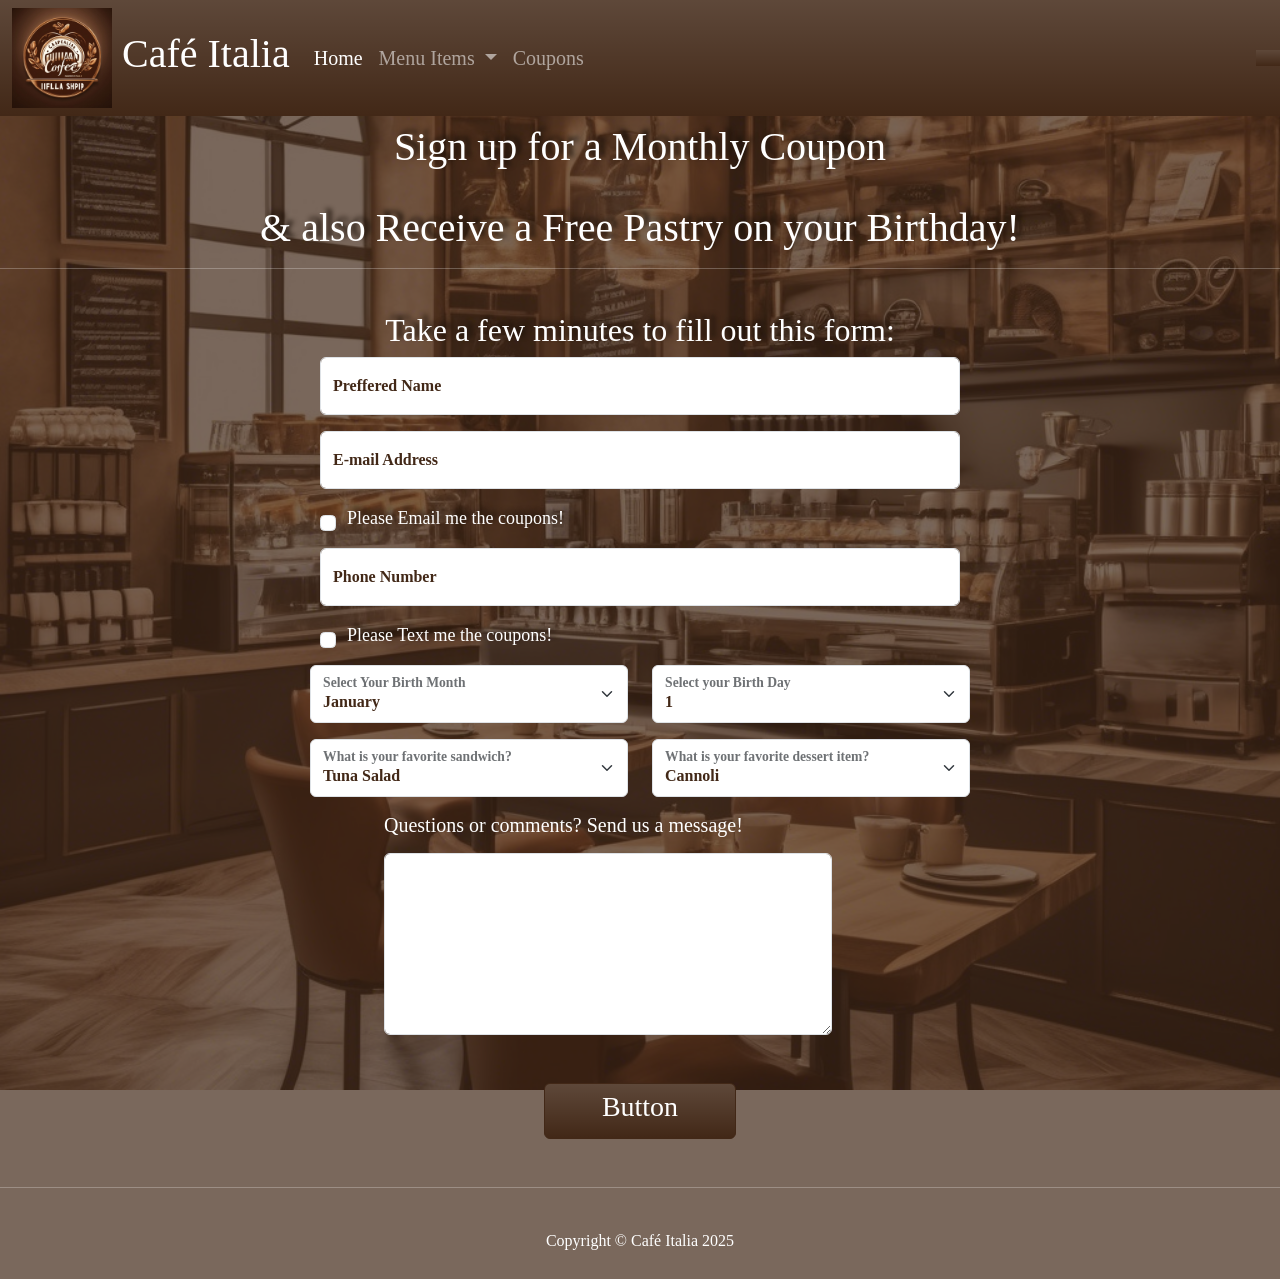
==== Coupons.html @ a3e05290 "fixed responsiveness to Navbar for small screen sizes" ====
<!DOCTYPE html>
<html lang="en">
<head>
    <meta charset="UTF-8">
    <meta name="viewport" content="width=device-width, initial-scale=1.0">
    <title>Café Italia Coupons</title>
    <link rel="preconnect" href="https://fonts.googleapis.com">
<link rel="preconnect" href="https://fonts.gstatic.com" crossorigin>
<link href="https://fonts.googleapis.com/css2?family=Poiret+One&display=swap" rel="stylesheet">
    <link href="https://cdn.jsdelivr.net/npm/bootstrap@5.3.3/dist/css/bootstrap.min.css" rel="stylesheet" integrity="sha384-QWTKZyjpPEjISv5WaRU9OFeRpok6YctnYmDr5pNlyT2bRjXh0JMhjY6hW+ALEwIH" crossorigin="anonymous">
<link rel="stylesheet" href="./CSS/styles.css"/>
</head>
    <header>
      <nav class="navbar navbar-expand-sm bg-body-tertiary fixed-top fs-5" class="navbar bg-dark border-bottom border-body" data-bs-theme="dark">
        <div class="container-fluid">
          <div>
          <a class="navbar-brand fs-1" href="#">
            <img src="Images/other/Logo.jpg" alt="Logo" width="100" class="d-inline-block align-text-center">
            Café Italia
          </a>
          </div>
          <div class="collapse navbar-collapse" id="navbarNavDropdown">
            <ul class="navbar-nav" >
              <li class="nav-item">
                <a class="nav-link active" aria-current="page" href="index.html">Home</a>
              </li>
              <li class="nav-item dropdown">
                <a class="nav-link dropdown-toggle" href="#" role="button" data-bs-toggle="dropdown" aria-expanded="false">
                  Menu Items
                </a>
                <ul class="dropdown-menu fs-5">
                  <li><a class="dropdown-item" href="Menu.html">Beverages</a></li>
                  <hr>
                  <li><a class="dropdown-item" href="Menu.html#sandwiches">Deli Style Sandwiches</a></li>
                  <hr>
                  <li><a class="dropdown-item" href="Menu.html#desserts">Desserts & Pastries</a></li>
                </ul>
                <li class="nav-item">
                  <a class="nav-link" href="Coupons.html">Coupons</a>
                </li>
              </li>
            </ul>
          </div>
        </div>
        <div class="collapse" id="navbarToggleExternalContent" data-bs-theme="dark">
          <div class="bg-dark p-4">
            <h6 class="text-body-emphasis"><a class="nav-link active" aria-current="page" href="index.html">Home</a></h6>
            <hr>
            <h6 class="text-body-emphasis"><a class="dropdown-item" href="Menu.html">Beverages</a></h6>
            <hr>
            <h6 class="text-body-emphasis"><a class="dropdown-item" href="Menu.html#sandwiches">Sandwiches</a></h6>
            <hr>
            <h6 class="text-body-emphasis"><a class="dropdown-item" href="Menu.html#desserts">Desserts</a></h6>
            <hr>
            <h6 class="text-body-emphasis"><a class="nav-link" href="Coupons.html">Coupons</a></h6>
            <hr>
          </div>
        </div>
        <nav class="navbar navbar-dark bg-dark">
          <div class="container-fluid trans">
            <button class="navbar-toggler" type="button" data-bs-toggle="collapse" data-bs-target="#navbarToggleExternalContent" aria-controls="navbarToggleExternalContent" aria-expanded="false" aria-label="Toggle navigation">
              <span class="navbar-toggler-icon"></span>
            </button>
          </div>
      </nav>
    </header>
<body>
  <main>
    <div class="shield">
<hr>
<h1 class="titles">Sign up for a Monthly Coupon</h1>
<h1 class="titles">& also Receive a Free Pastry on your Birthday!</h1>
<hr>
<h2 class="titles">Take a few minutes to fill out this form:</h2>
<div class="form-floating mb-3">
    <input type="Text" class="form-control" id="floatingInput" placeholder="Preffered name" required>
    <label for="floatingInput">Preffered Name</label>
  </div>

  <div class="form-floating mb-3">
    <input type="Emial" class="form-control" id="floatingInput" placeholder="email@gmail.com" required>
    <label for="floatingInput">E-mail Address</label>
  </div>
  <div class="mb-3 form-check">
    <input type="checkbox" class="form-check-input" id="data-protection-field" name="accept-toc">
    <label class="form-check-label" for="data-protection-field">Please Email me the coupons!</label>
  </div>

 <div class="form-floating mb-3">
    <input type="tel" class="form-control" id="floatingInput" placeholder="615-111-1111">
    <label for="floatingInput">Phone Number</label>
  </div>
  <div class="mb-3 form-check">
    <input type="checkbox" class="form-check-input" id="data-protection-field" name="accept-toc">
    <label class="form-check-label" for="data-protection-field">Please Text me the coupons!</label>
  </div>

  <section>
    <div class="row g-2 mb-3">
      <div class="col-md left">
        <div class="form-floating me-2">
          <select class="form-select" id="floatingSelectGrid">
            <option selected>January</option>
            <option class="form-select" value="1">February</option>
            <option class="form-select" value="2">March</option>
            <option class="form-select" value="3">April</option>
            <option class="form-select" value="4">May</option>
            <option class="form-select" value="5">June</option>
            <option class="form-select" value="6">July</option>
            <option class="form-select" value="7">August</option>
            <option class="form-select" value="8">September</option>
            <option class="form-select" value="9">October</option>
            <option class="form-select" value="10">November</option>
            <option class="form-select" value="11">December</option>
          </select>
          <label for="floatingSelectGrid">Select Your Birth Month</label>
        </div>
      </div>
      <div class="col-md right">
        <div class="form-floating ms-2">
          <select class="form-select" id="floatingSelectGrid">
            <option selected>1</option>
            <option class="form-select" value="1">2</option>
            <option class="form-select" value="2">3</option>
            <option class="form-select" value="3">4</option>
            <option class="form-select" value="4">5</option>
            <option class="form-select" value="5">6</option>
            <option class="form-select" value="6">7</option>
            <option class="form-select" value="7">8</option>
            <option class="form-select" value="8">9</option>
            <option class="form-select" value="9">10</option>
            <option class="form-select" value="10">11</option>
            <option class="form-select" value="11">12</option>
            <option class="form-select" value="12">13</option>
            <option class="form-select" value="13">14</option>
            <option class="form-select" value="14">15</option>
            <option class="form-select" value="15">16</option>
            <option class="form-select" value="16">17</option>
            <option class="form-select" value="17">18</option>
            <option class="form-select" value="18">19</option>
            <option class="form-select" value="19">20</option>
            <option class="form-select" value="20">21</option>
            <option class="form-select" value="21">22</option>
            <option class="form-select" value="22">23</option>
            <option class="form-select" value="23">24</option>
            <option class="form-select" value="24">25</option>
            <option class="form-select" value="25">26</option>
            <option class="form-select" value="26">27</option>
            <option class="form-select" value="27">28</option>
            <option class="form-select" value="28">29</option>
            <option class="form-select" value="29">30</option>
            <option class="form-select" value="30">31</option>
          </select>
          <label for="floatingSelectGrid">Select your Birth Day</label>
        </div>
      </div>
    </div>
  </section>

  <Section>
  <div class="row g-2 mb-3">
    <div class="col-md left">
      <div class="form-floating me-2">
        <select class="form-select" id="floatingSelectGrid">
          <option selected>Tuna Salad</option>
          <option class="form-select" value="1">Caprese</option>
          <option class="form-select" value="2">Italian Meats</option>
          <option class="form-select" value="3">Ham & Cheese</option>
          <option class="form-select" value="4">Meatball</option>
          <option class="form-select" value="5">Philly Cheese Steak</option>
        </select>
        <label for="floatingSelectGrid">What is your favorite sandwich?</label>
      </div>
    </div>
    <div class="col-md right">
      <div class="form-floating ms-2">
        <select class="form-select" id="floatingSelectGrid">
          <option selected>Cannoli</option>
          <option class="form-select" value="1">Cherry Danish</option>
          <option class="form-select" value="2">Lemon Meringue</option>
          <option class="form-select" value="3">Strawberry Shortcake</option>
          <option class="form-select" value="4">Pecan Pie</option>
          <option class="form-select" value="5">Chocolate Danish</option>
        </select>
        <label for="floatingSelectGrid">What is your favorite dessert item?</label>
      </div>
    </Section>

<section>
  <div class="mb-3 text-area">
    <label for="FormControlTextarea1" class="form-label"><h5>Questions or comments? Send us a message!</h5></label>
    <textarea class="form-control" id="FormControlTextarea1" rows="7"></textarea>
  </div>
</section>

    <section>
      <div class="d-grid gap-2 col-6 mx-auto my-5">
        <button class="btn btn-primary" type="button"><h3>Button</h3></button>
      </div>
    </section>

    <hr>
      <footer>
        Copyright &copy; Café Italia 2025
    </footer>
    <script src="https://cdn.jsdelivr.net/npm/bootstrap@5.3.3/dist/js/bootstrap.bundle.min.js" integrity="sha384-YvpcrYf0tY3lHB60NNkmXc5s9fDVZLESaAA55NDzOxhy9GkcIdslK1eN7N6jIeHz" crossorigin="anonymous"></script>
  
  </div> <!-- Shield Div -->
  </main>
</body>
---- CSS/styles.css ----
body {
    background-image: url(/Images/other/Italia1.jpg);
    background-repeat: no-repeat;
    background-position: center;
    background-attachment: fixed;
    background-size: cover;
    font-family: "poiret One, serif";
}

.navbar {
    background-color: rgb(66, 40, 23) !important;
    background-image: var(--bs-gradient);
    font-family: "poiret One, serif";
}

.dropdown-menu, .bg-dark {
    background-color: rgb(66, 40, 23) !important;
    background-image: var(--bs-gradient);
}

hr {
    color: white;
}

.shield {
    background-color: rgba(66, 40, 23, 0.70);
    background-attachment: fixed;
    background-size: cover;
    padding-top: 5%;    
}

.carousel {
    width: 65%;
    height:20%;
    margin: auto;
    padding-top: 3%;
}

.titles {
    color: white;
    padding-top: 2%;
    text-align: center;
    text-shadow: 5px -4px 5px rgb(29, 18, 10);

}

fieldset {
    padding: 10px;
    border: solid 5px white;
    border-radius: 10px;
    width: 65%;
    background-color: rgb(66, 40, 23);
    background-image: var(--bs-gradient);
    margin: auto;

}

.row {
    justify-content: center;
}

.card {
    margin: 2%;
    padding: 1%;
}

.card-body {
    background-color: rgb(66, 40, 23) !important;
    background-image: var(--bs-gradient); 
}

footer {
    text-align: center;
    color: white;
    padding: 2%;
}

.container-map {
    width: 100%;
    align-items: center;

}

iframe {
    filter: invert(90%);
}

.titles-hours {
    color: white;
    text-align: center;
    text-shadow: 5px -4px 5px rgb(29, 18, 10);
    font-size: large;
}

.underline {
    text-decoration: underline;
}

.form-floating {
    display: flex;
    width: 50%;
    margin: auto;
    color: rgb(66, 40, 23);
    font-weight: bolder;   
}

.form-check {
    color:white;
    text-shadow: 5px -4px 5px rgb(29, 18, 10);
    font-size: large;
    margin-left: 25%;

}

input[type="checkbox"] {
    margin: 10px;
    padding: 7px;
    appearance: none;
    height: 5px;
    width: 5px;
    cursor: pointer;
}

input[type="checkbox"]:hover {
    background-color: rgb(66, 40, 23);
}

 input[type="checkbox"]:checked {
    background-color: rgb(66, 40, 23);
    border: solid white 1px;
}

.form-select {
    color: rgb(66, 40, 23);
    font-weight: bolder;
}

.text-area {
width: 35%;
margin-left: 30%;
color: white;
}

.btn-primary {
    background-color: rgb(66, 40, 23) !important;
    background-image: var(--bs-gradient);
    border-color: rgb(66, 40, 23) !important;
    font-family: "poiret One, serif";
    width: 30%;
    margin: auto;
}
.btn-primary :hover {
    font-weight: bolder;
}
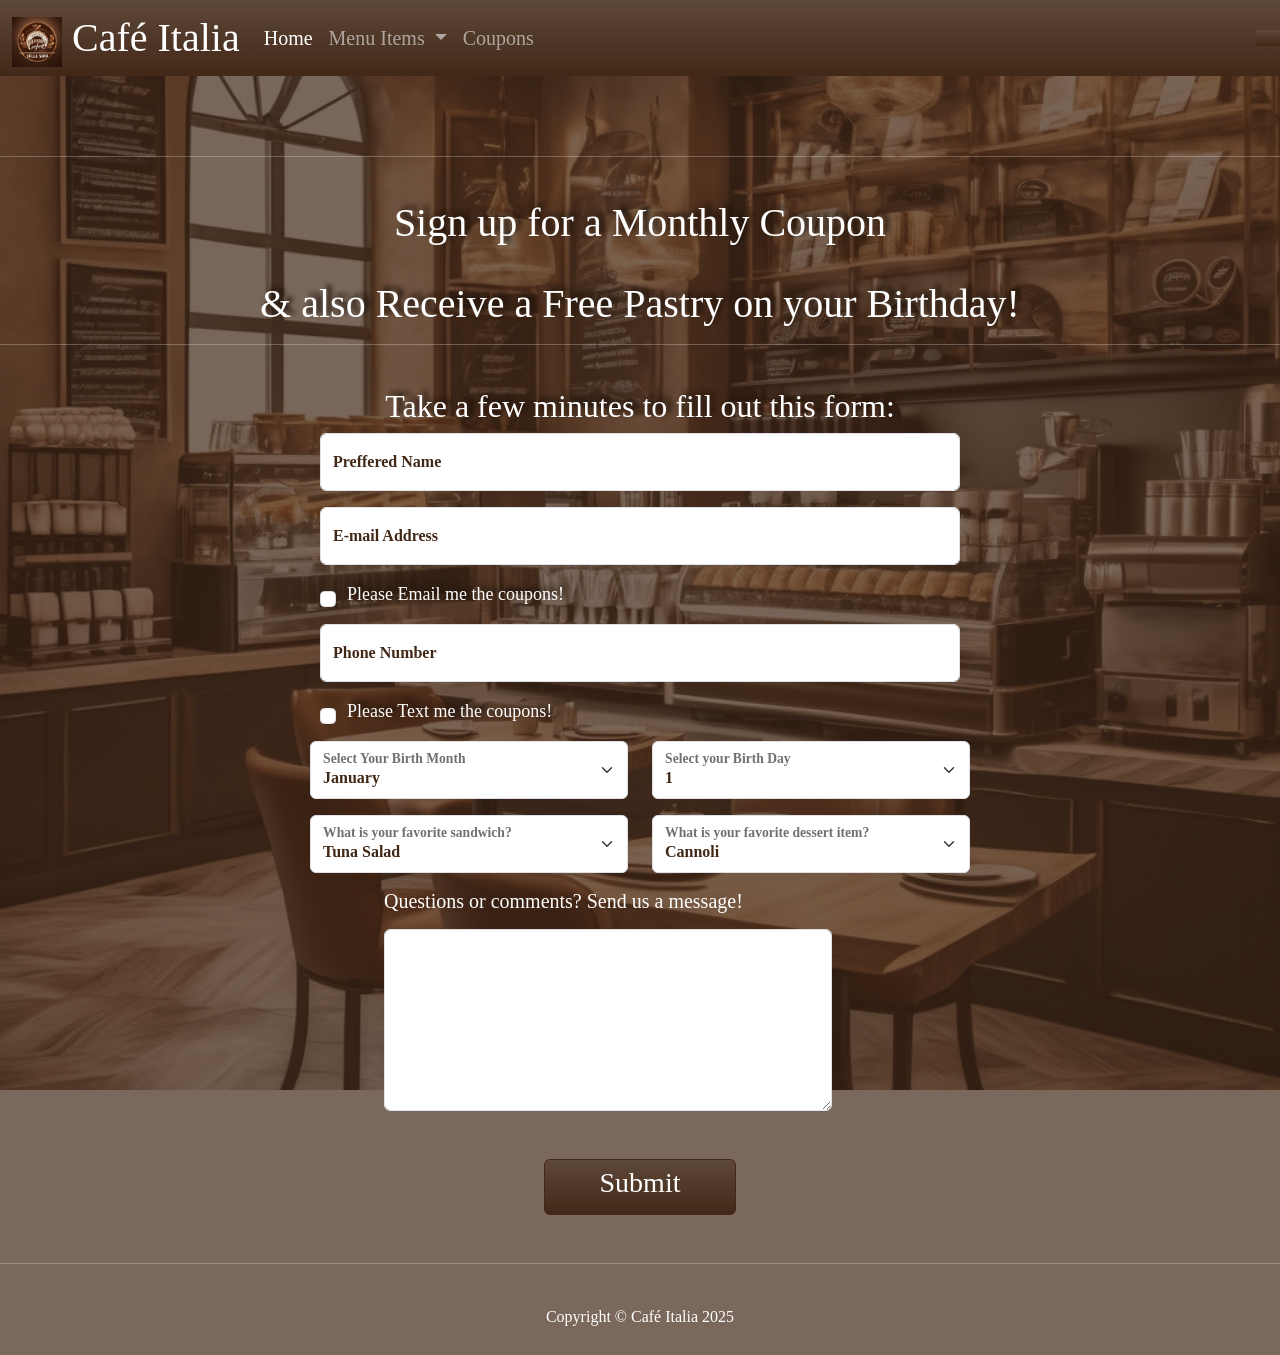
==== commit 1158ee99: "removed fixed-top to the navbar because it was creating issues on small screen sizes" ====
--- a/Coupons.html
+++ b/Coupons.html
@@ -11,11 +11,11 @@
 <link rel="stylesheet" href="./CSS/styles.css"/>
 </head>
     <header>
-      <nav class="navbar navbar-expand-sm bg-body-tertiary fixed-top fs-5" class="navbar bg-dark border-bottom border-body" data-bs-theme="dark">
+      <nav class="navbar navbar-expand-sm bg-body-tertiary fs-5" class="navbar bg-dark border-bottom border-body" data-bs-theme="dark">
         <div class="container-fluid">
           <div>
           <a class="navbar-brand fs-1" href="#">
-            <img src="Images/other/Logo.jpg" alt="Logo" width="100" class="d-inline-block align-text-center">
+            <img src="Images/other/Logo.jpg" alt="Logo" width="50" class="d-inline-block align-text-center">
             Café Italia
           </a>
           </div>
@@ -195,7 +195,7 @@
 
     <section>
       <div class="d-grid gap-2 col-6 mx-auto my-5">
-        <button class="btn btn-primary" type="button"><h3>Button</h3></button>
+        <button class="btn btn-primary" type="button"><h3>Submit</h3></button>
       </div>
     </section>
 
--- a/CSS/styles.css
+++ b/CSS/styles.css
@@ -5,6 +5,7 @@
     background-attachment: fixed;
     background-size: cover;
     font-family: "poiret One, serif";
+    overflow-x: hidden;
 }
 
 .navbar {
@@ -31,7 +32,7 @@
 
 .carousel {
     width: 65%;
-    height:20%;
+    height:20%;   
     margin: auto;
     padding-top: 3%;
 }
@@ -45,14 +46,17 @@
 }
 
 fieldset {
-    padding: 10px;
+    padding: 20px;
     border: solid 5px white;
     border-radius: 10px;
-    width: 65%;
     background-color: rgb(66, 40, 23);
     background-image: var(--bs-gradient);
     margin: auto;
 
+}
+
+.about {
+    width: 65%;
 }
 
 .row {
@@ -76,14 +80,13 @@
 }
 
 .container-map {
-    width: 100%;
     align-items: center;
-
 }
 
 iframe {
-    filter: invert(90%);
+filter: invert(90%);
 }
+
 
 .titles-hours {
     color: white;
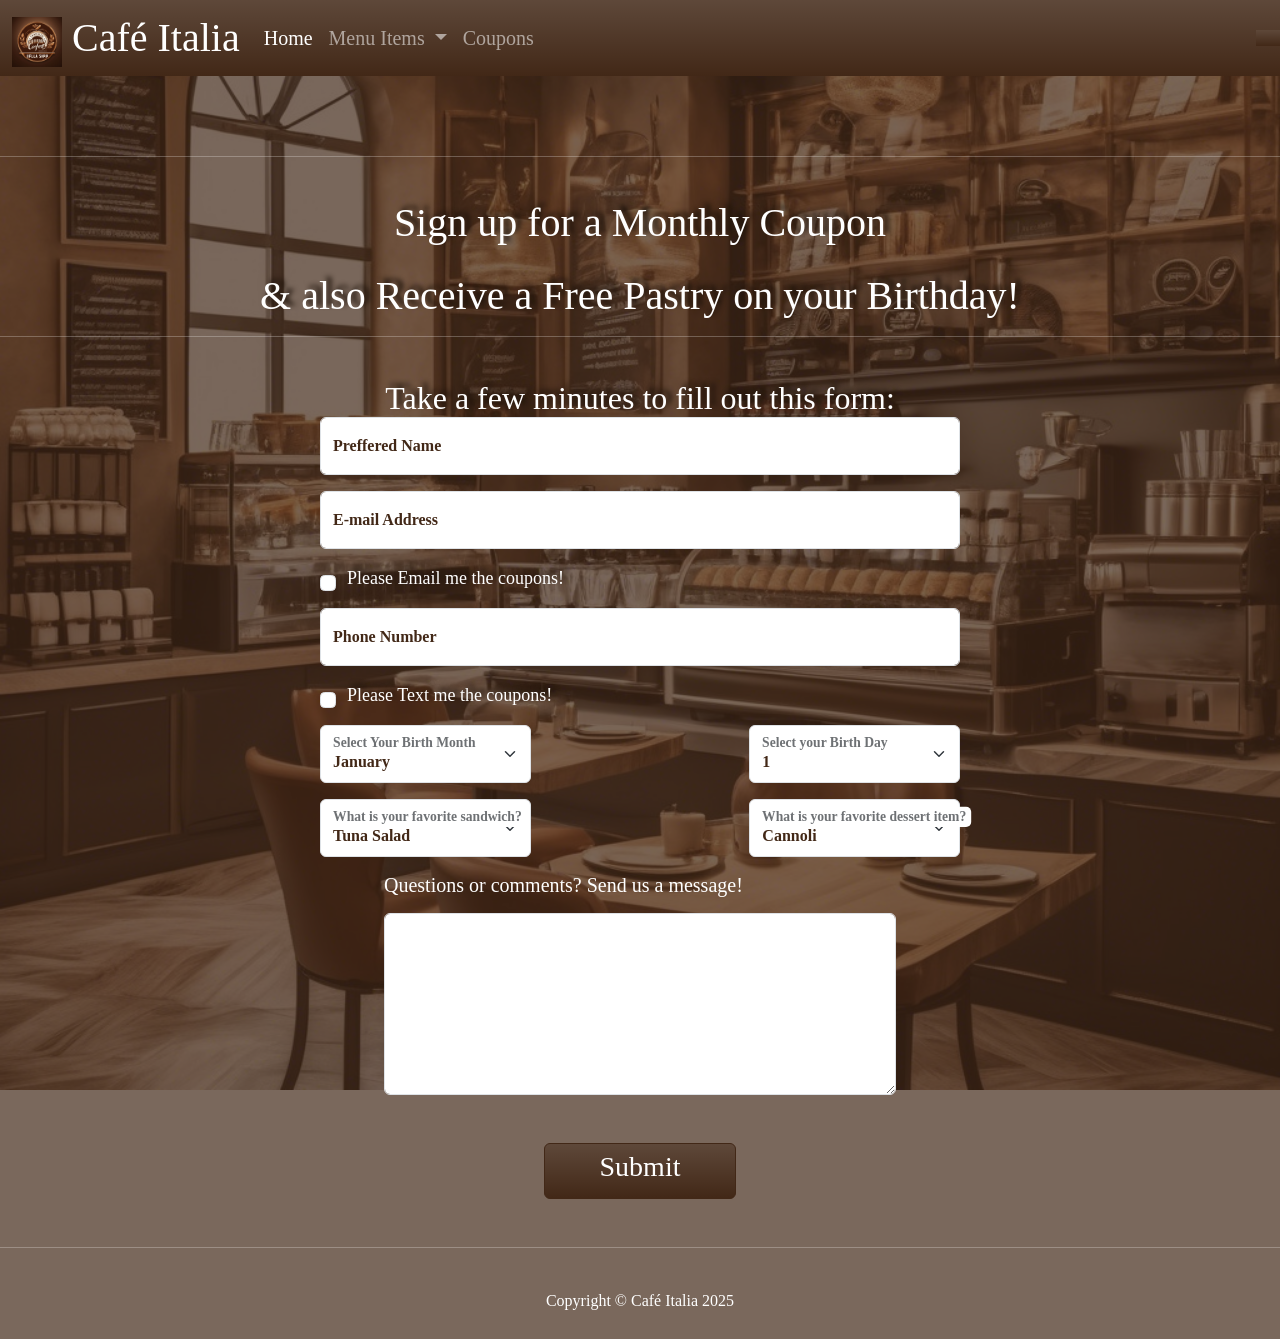
==== commit c8e8af84: "fixed form column responsiveness and fixed Submit button responsiveness" ====
--- a/Coupons.html
+++ b/Coupons.html
@@ -97,8 +97,8 @@
 
   <section>
     <div class="row g-2 mb-3">
-      <div class="col-md left">
-        <div class="form-floating me-2">
+      <div class="col-lg-4">
+        <div class="form-floating">
           <select class="form-select" id="floatingSelectGrid">
             <option selected>January</option>
             <option class="form-select" value="1">February</option>
@@ -116,8 +116,8 @@
           <label for="floatingSelectGrid">Select Your Birth Month</label>
         </div>
       </div>
-      <div class="col-md right">
-        <div class="form-floating ms-2">
+      <div class=" col-lg-4">
+        <div class="form-floating">
           <select class="form-select" id="floatingSelectGrid">
             <option selected>1</option>
             <option class="form-select" value="1">2</option>
@@ -159,8 +159,8 @@
 
   <Section>
   <div class="row g-2 mb-3">
-    <div class="col-md left">
-      <div class="form-floating me-2">
+    <div class="col-lg-4">
+      <div class="form-floating">
         <select class="form-select" id="floatingSelectGrid">
           <option selected>Tuna Salad</option>
           <option class="form-select" value="1">Caprese</option>
@@ -172,8 +172,8 @@
         <label for="floatingSelectGrid">What is your favorite sandwich?</label>
       </div>
     </div>
-    <div class="col-md right">
-      <div class="form-floating ms-2">
+    <div class="col-lg-4">
+      <div class="form-floating">
         <select class="form-select" id="floatingSelectGrid">
           <option selected>Cannoli</option>
           <option class="form-select" value="1">Cherry Danish</option>
@@ -194,7 +194,7 @@
 </section>
 
     <section>
-      <div class="d-grid gap-2 col-6 mx-auto my-5">
+      <div class="d-grid gap-2 col-lg-6 mx-auto my-5">
         <button class="btn btn-primary" type="button"><h3>Submit</h3></button>
       </div>
     </section>
--- a/CSS/styles.css
+++ b/CSS/styles.css
@@ -39,6 +39,7 @@
 
 .titles {
     color: white;
+    margin: auto;
     padding-top: 2%;
     text-align: center;
     text-shadow: 5px -4px 5px rgb(29, 18, 10);
@@ -139,8 +140,8 @@
 }
 
 .text-area {
-width: 35%;
-margin-left: 30%;
+width: 40%;
+margin:auto;
 color: white;
 }
 
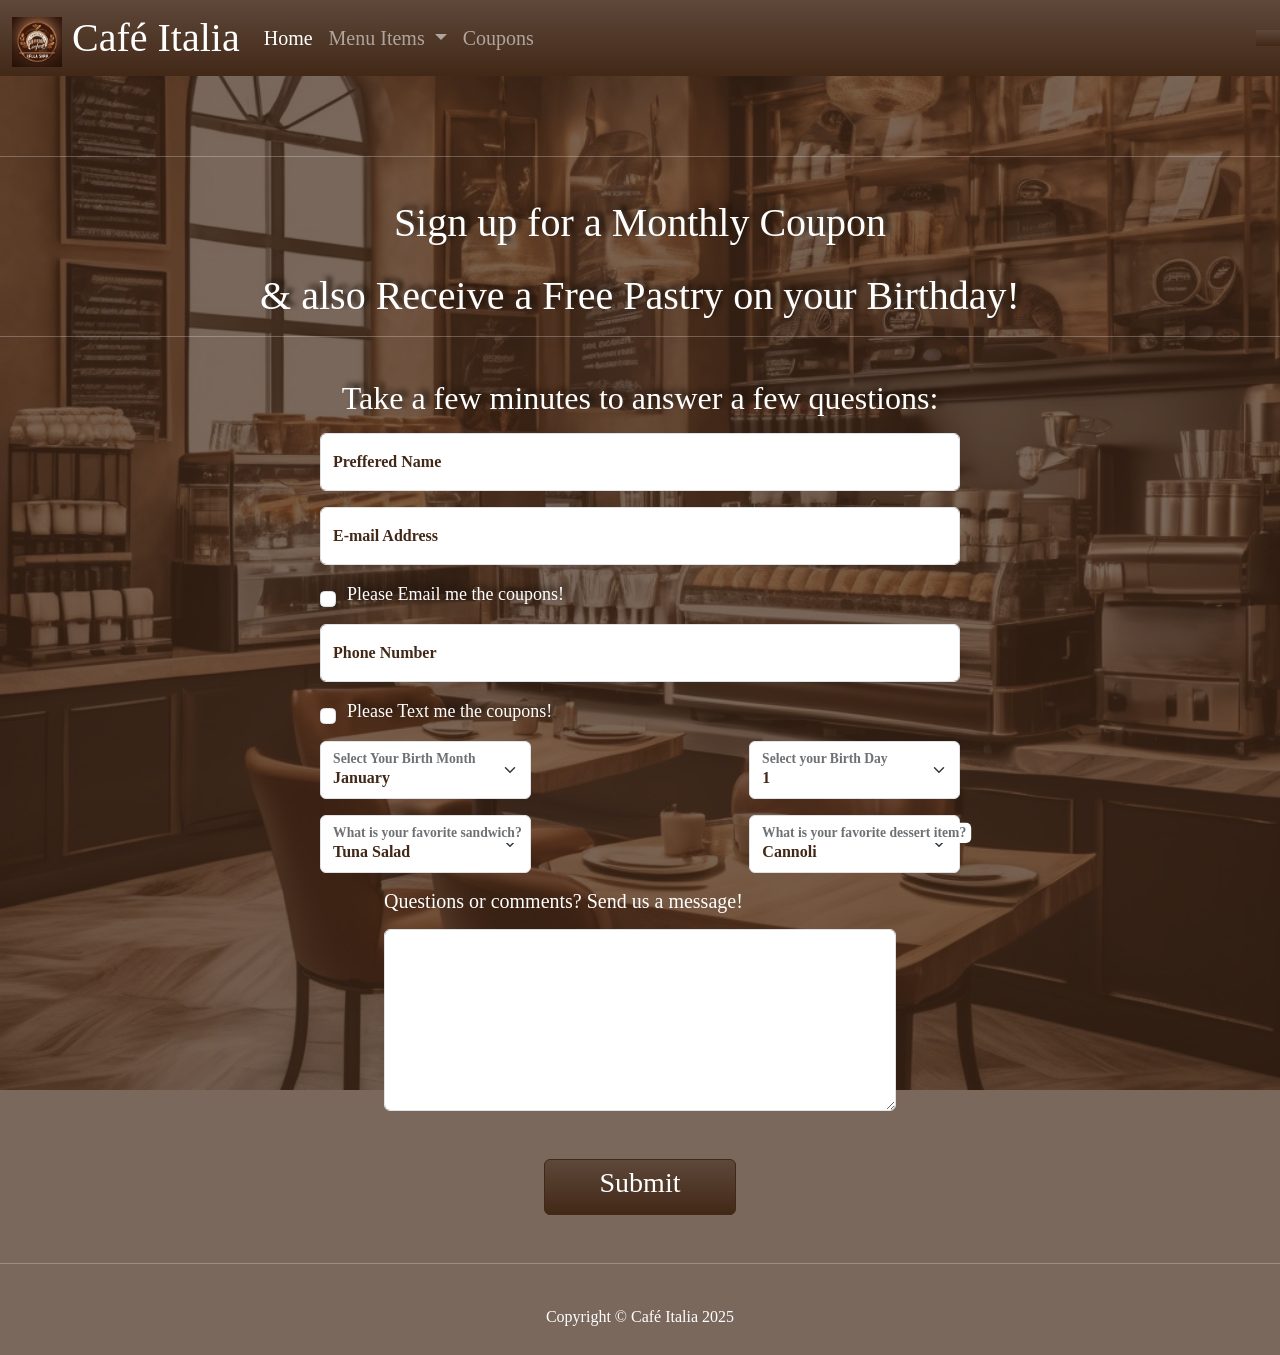
==== commit 010d236f: "added formspree.io to form and added type=submit on button" ====
--- a/Coupons.html
+++ b/Coupons.html
@@ -71,14 +71,16 @@
 <h1 class="titles">Sign up for a Monthly Coupon</h1>
 <h1 class="titles">& also Receive a Free Pastry on your Birthday!</h1>
 <hr>
-<h2 class="titles">Take a few minutes to fill out this form:</h2>
+<h2 class="titles pb-3">Take a few minutes to answer a few questions:</h2>
+
+<form action="https://formspree.io/f/mqaeeydb" method="post"> 
 <div class="form-floating mb-3">
     <input type="Text" class="form-control" id="floatingInput" placeholder="Preffered name" required>
     <label for="floatingInput">Preffered Name</label>
   </div>
 
   <div class="form-floating mb-3">
-    <input type="Emial" class="form-control" id="floatingInput" placeholder="email@gmail.com" required>
+    <input type="Email" class="form-control" id="floatingInput" placeholder="email@gmail.com" required>
     <label for="floatingInput">E-mail Address</label>
   </div>
   <div class="mb-3 form-check">
@@ -195,10 +197,10 @@
 
     <section>
       <div class="d-grid gap-2 col-lg-6 mx-auto my-5">
-        <button class="btn btn-primary" type="button"><h3>Submit</h3></button>
+        <button type="submit" class="btn btn-primary" type="button"><h3>Submit</h3></button>
       </div>
     </section>
-
+  </form>
     <hr>
       <footer>
         Copyright &copy; Café Italia 2025
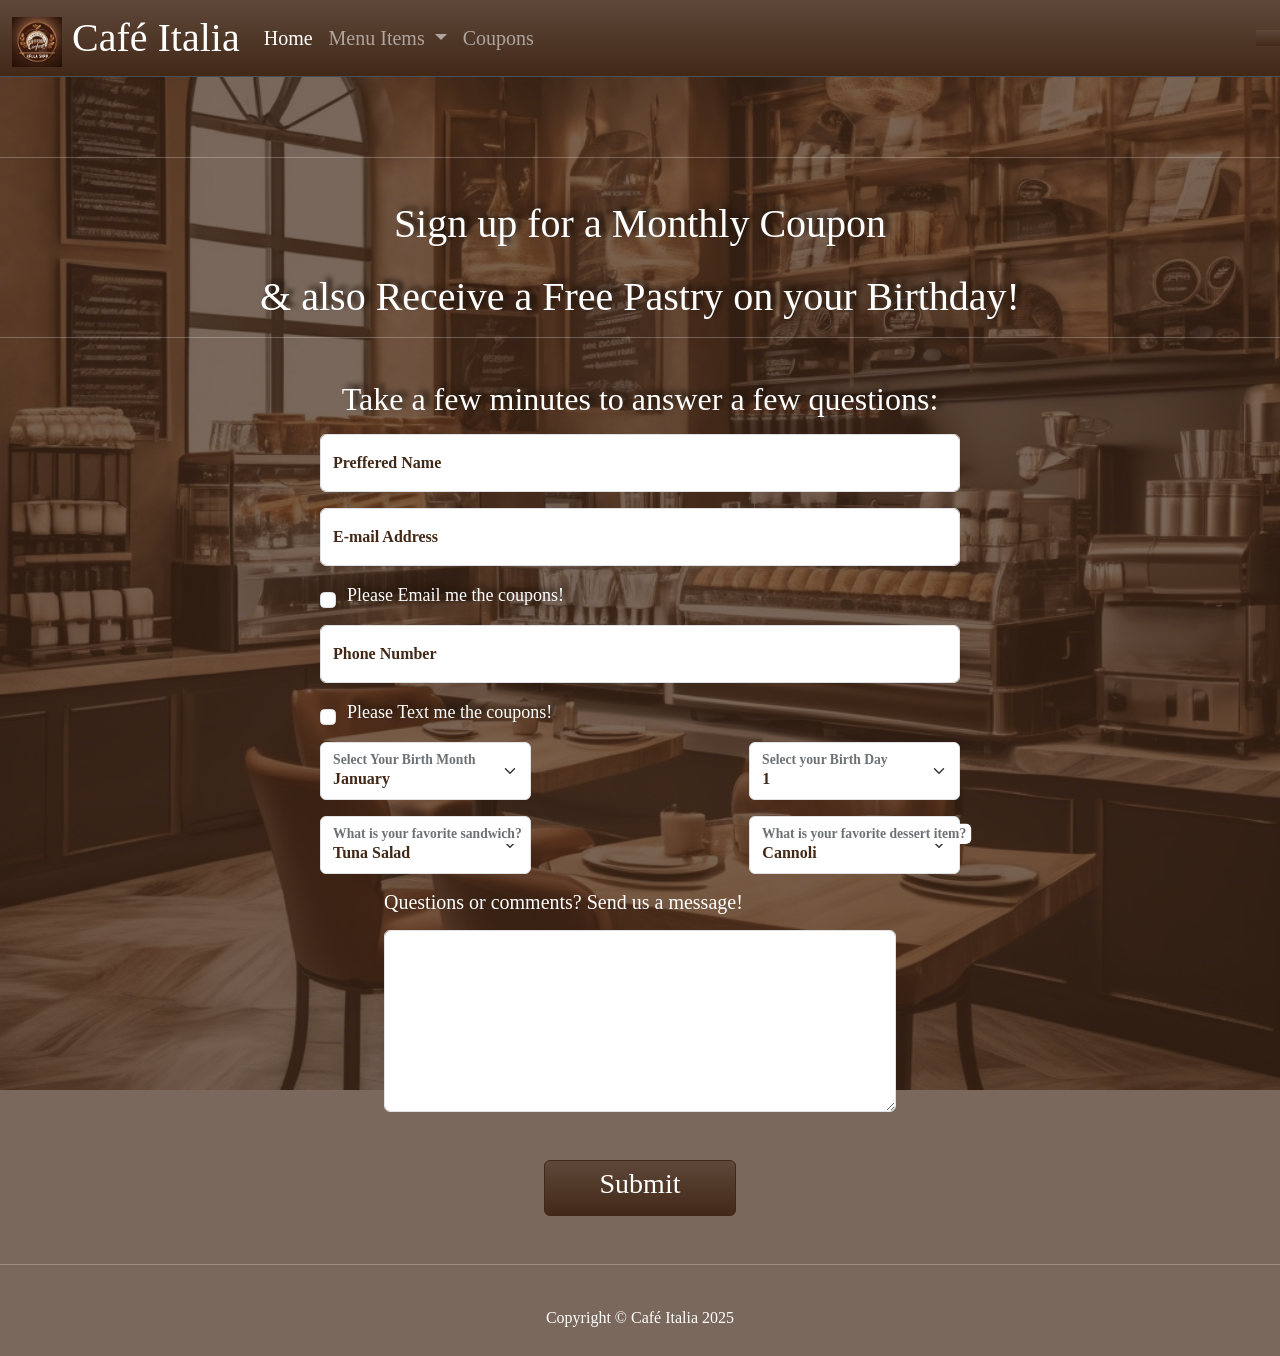
==== commit 33582bca: "fixing errors in html validador navbar hr elements" ====
--- a/Coupons.html
+++ b/Coupons.html
@@ -11,7 +11,7 @@
 <link rel="stylesheet" href="./CSS/styles.css"/>
 </head>
     <header>
-      <nav class="navbar navbar-expand-sm bg-body-tertiary fs-5" class="navbar bg-dark border-bottom border-body" data-bs-theme="dark">
+      <nav class="navbar navbar-expand-sm bg-body-tertiary fs-5 navbar bg-dark border-bottom border-body" data-bs-theme="dark">
         <div class="container-fluid">
           <div>
           <a class="navbar-brand fs-1" href="#">
@@ -29,10 +29,10 @@
                   Menu Items
                 </a>
                 <ul class="dropdown-menu fs-5">
-                  <li><a class="dropdown-item" href="Menu.html">Beverages</a></li>
-                  <hr>
-                  <li><a class="dropdown-item" href="Menu.html#sandwiches">Deli Style Sandwiches</a></li>
-                  <hr>
+                  <li><a class="dropdown-item" href="Menu.html">Beverages</a>
+                    <hr></li>
+                  <li><a class="dropdown-item" href="Menu.html#sandwiches">Deli Style Sandwiches</a>
+                    <hr></li>
                   <li><a class="dropdown-item" href="Menu.html#desserts">Desserts & Pastries</a></li>
                 </ul>
                 <li class="nav-item">
--- a/CSS/styles.css
+++ b/CSS/styles.css
@@ -34,7 +34,7 @@
     width: 65%;
     height:20%;   
     margin: auto;
-    padding-top: 3%;
+    padding-top: 1%;
 }
 
 .titles {
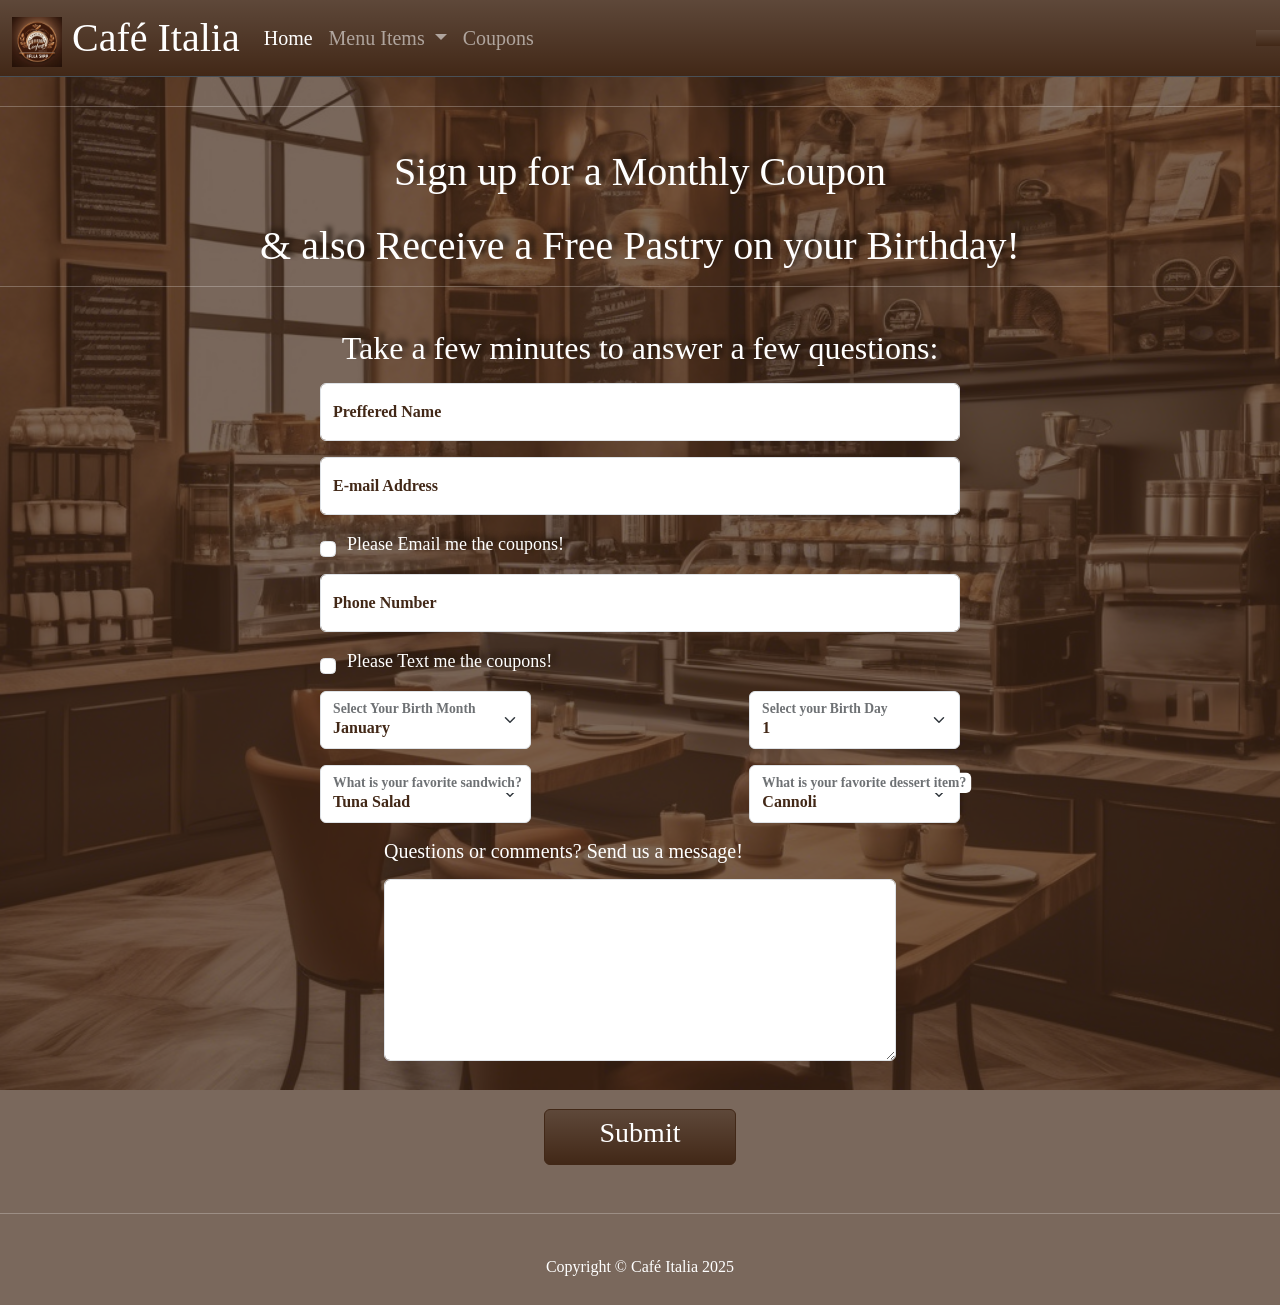
==== commit 4dd367d1: "cleared as many errors as possible in the index.html page" ====
--- a/Coupons.html
+++ b/Coupons.html
@@ -8,62 +8,62 @@
 <link rel="preconnect" href="https://fonts.gstatic.com" crossorigin>
 <link href="https://fonts.googleapis.com/css2?family=Poiret+One&display=swap" rel="stylesheet">
     <link href="https://cdn.jsdelivr.net/npm/bootstrap@5.3.3/dist/css/bootstrap.min.css" rel="stylesheet" integrity="sha384-QWTKZyjpPEjISv5WaRU9OFeRpok6YctnYmDr5pNlyT2bRjXh0JMhjY6hW+ALEwIH" crossorigin="anonymous">
-<link rel="stylesheet" href="./CSS/styles.css"/>
+<link rel="stylesheet" href="./CSS/styles.css">
 </head>
-    <header>
-      <nav class="navbar navbar-expand-sm bg-body-tertiary fs-5 navbar bg-dark border-bottom border-body" data-bs-theme="dark">
-        <div class="container-fluid">
-          <div>
-          <a class="navbar-brand fs-1" href="#">
-            <img src="Images/other/Logo.jpg" alt="Logo" width="50" class="d-inline-block align-text-center">
-            Café Italia
-          </a>
-          </div>
-          <div class="collapse navbar-collapse" id="navbarNavDropdown">
-            <ul class="navbar-nav" >
-              <li class="nav-item">
-                <a class="nav-link active" aria-current="page" href="index.html">Home</a>
-              </li>
-              <li class="nav-item dropdown">
-                <a class="nav-link dropdown-toggle" href="#" role="button" data-bs-toggle="dropdown" aria-expanded="false">
-                  Menu Items
-                </a>
-                <ul class="dropdown-menu fs-5">
-                  <li><a class="dropdown-item" href="Menu.html">Beverages</a>
-                    <hr></li>
-                  <li><a class="dropdown-item" href="Menu.html#sandwiches">Deli Style Sandwiches</a>
-                    <hr></li>
-                  <li><a class="dropdown-item" href="Menu.html#desserts">Desserts & Pastries</a></li>
-                </ul>
-                <li class="nav-item">
-                  <a class="nav-link" href="Coupons.html">Coupons</a>
-                </li>
-              </li>
+<header>
+  <nav class="navbar navbar-expand-sm bg-body-tertiary fs-5 bg-dark border-bottom border-body" data-bs-theme="dark">
+    <div class="container-fluid">
+      <div>
+      <a class="navbar-brand fs-1" href="#">
+        <img src="Images/other/Logo.jpg" alt="Logo" width="50" class="d-inline-block align-text-center">
+        Café Italia
+      </a>
+      </div>
+      <div class="collapse navbar-collapse" id="navbarNavDropdown">
+        <ul class="navbar-nav" >
+          <li class="nav-item">
+            <a class="nav-link active" aria-current="page" href="index.html">Home</a>
+          </li>
+          <li class="nav-item dropdown">
+            <a class="nav-link dropdown-toggle" href="#" role="button" data-bs-toggle="dropdown" aria-expanded="false">
+              Menu Items
+            </a>
+            <ul class="dropdown-menu fs-5">
+              <li><a class="dropdown-item" href="Menu.html">Beverages</a>
+              <hr></li>
+              <li><a class="dropdown-item" href="Menu.html#sandwiches">Deli Style Sandwiches</a>
+              <hr></li>
+              <li><a class="dropdown-item" href="Menu.html#desserts">Desserts & Pastries</a></li>
             </ul>
-          </div>
-        </div>
-        <div class="collapse" id="navbarToggleExternalContent" data-bs-theme="dark">
-          <div class="bg-dark p-4">
-            <h6 class="text-body-emphasis"><a class="nav-link active" aria-current="page" href="index.html">Home</a></h6>
-            <hr>
-            <h6 class="text-body-emphasis"><a class="dropdown-item" href="Menu.html">Beverages</a></h6>
-            <hr>
-            <h6 class="text-body-emphasis"><a class="dropdown-item" href="Menu.html#sandwiches">Sandwiches</a></h6>
-            <hr>
-            <h6 class="text-body-emphasis"><a class="dropdown-item" href="Menu.html#desserts">Desserts</a></h6>
-            <hr>
-            <h6 class="text-body-emphasis"><a class="nav-link" href="Coupons.html">Coupons</a></h6>
-            <hr>
-          </div>
-        </div>
-        <nav class="navbar navbar-dark bg-dark">
-          <div class="container-fluid trans">
-            <button class="navbar-toggler" type="button" data-bs-toggle="collapse" data-bs-target="#navbarToggleExternalContent" aria-controls="navbarToggleExternalContent" aria-expanded="false" aria-label="Toggle navigation">
-              <span class="navbar-toggler-icon"></span>
-            </button>
-          </div>
-      </nav>
-    </header>
+            <li class="nav-item">
+              <a class="nav-link" href="Coupons.html">Coupons</a>
+            </li>
+        </ul>
+      </div>
+    </div>
+    <div class="collapse" id="navbarToggleExternalContent" data-bs-theme="dark">
+      <div class="bg-dark p-4">
+        <a class="text-body-emphasis nav-link active" aria-current="page" href="index.html"><h6>Home</h6></a>
+        <hr>
+        <a class="text-body-emphasis dropdown-item" href="Menu.html"><h6>Beverages</h6></a>
+        <hr>
+        <a class="text-body-emphasis dropdown-item" href="Menu.html#sandwiches"><h6>Sandwiches</h6></a>
+        <hr>
+        <a class="text-body-emphasis dropdown-item" href="Menu.html#desserts"><h6>Desserts</h6></a>
+        <hr>
+        <a class="text-body-emphasis nav-link" href="Coupons.html"><h6>Coupons</h6></a>
+        <hr>
+      </div>
+    </div>
+    <nav class="navbar navbar-dark bg-dark">
+      <div class="container-fluid trans">
+        <button class="navbar-toggler" type="button" data-bs-toggle="collapse" data-bs-target="#navbarToggleExternalContent" aria-controls="navbarToggleExternalContent" aria-expanded="false" aria-label="Toggle navigation">
+          <span class="navbar-toggler-icon"></span>
+        </button>
+      </div>
+  </nav>
+  </nav>
+</header>
 <body>
   <main>
     <div class="shield">
--- a/CSS/styles.css
+++ b/CSS/styles.css
@@ -27,7 +27,7 @@
     background-color: rgba(66, 40, 23, 0.70);
     background-attachment: fixed;
     background-size: cover;
-    padding-top: 5%;    
+    padding-top: 1%;    
 }
 
 .carousel {
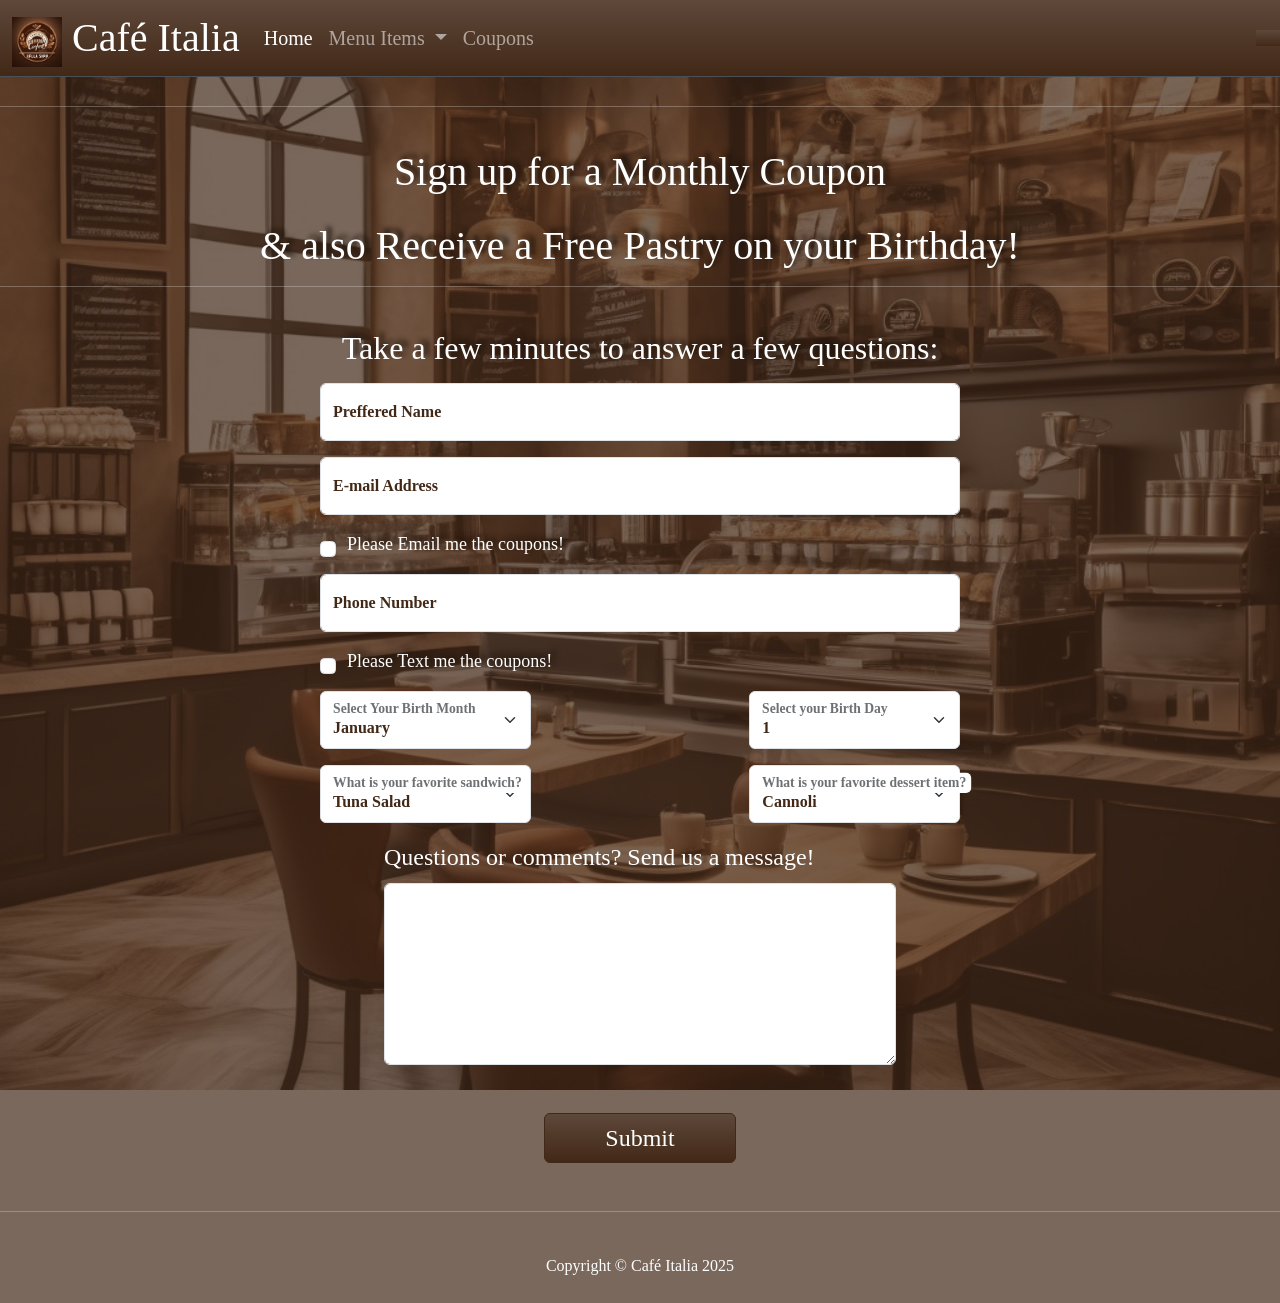
==== commit c929031d: "cleared as many errors as possible in the Coupons.html page" ====
--- a/Coupons.html
+++ b/Coupons.html
@@ -75,33 +75,33 @@
 
 <form action="https://formspree.io/f/mqaeeydb" method="post"> 
 <div class="form-floating mb-3">
-    <input type="Text" class="form-control" id="floatingInput" placeholder="Preffered name" required>
-    <label for="floatingInput">Preffered Name</label>
+    <input type="Text" class="form-control" placeholder="Preffered name" required>
+    <label>Preffered Name</label>
   </div>
 
   <div class="form-floating mb-3">
-    <input type="Email" class="form-control" id="floatingInput" placeholder="email@gmail.com" required>
-    <label for="floatingInput">E-mail Address</label>
+    <input type="Email" class="form-control" placeholder="email@gmail.com" required>
+    <label>E-mail Address</label>
   </div>
   <div class="mb-3 form-check">
-    <input type="checkbox" class="form-check-input" id="data-protection-field" name="accept-toc">
-    <label class="form-check-label" for="data-protection-field">Please Email me the coupons!</label>
+    <input type="checkbox" class="form-check-input"  name="accept-toc">
+    <label class="form-check-label">Please Email me the coupons!</label>
   </div>
 
  <div class="form-floating mb-3">
-    <input type="tel" class="form-control" id="floatingInput" placeholder="615-111-1111">
-    <label for="floatingInput">Phone Number</label>
+    <input type="tel" class="form-control" placeholder="615-111-1111">
+    <label>Phone Number</label>
   </div>
   <div class="mb-3 form-check">
-    <input type="checkbox" class="form-check-input" id="data-protection-field" name="accept-toc">
-    <label class="form-check-label" for="data-protection-field">Please Text me the coupons!</label>
+    <input type="checkbox" class="form-check-input" name="accept-toc">
+    <label class="form-check-label">Please Text me the coupons!</label>
   </div>
 
   <section>
     <div class="row g-2 mb-3">
       <div class="col-lg-4">
         <div class="form-floating">
-          <select class="form-select" id="floatingSelectGrid">
+          <select class="form-select">
             <option selected>January</option>
             <option class="form-select" value="1">February</option>
             <option class="form-select" value="2">March</option>
@@ -115,12 +115,12 @@
             <option class="form-select" value="10">November</option>
             <option class="form-select" value="11">December</option>
           </select>
-          <label for="floatingSelectGrid">Select Your Birth Month</label>
+          <label>Select Your Birth Month</label>
         </div>
       </div>
       <div class=" col-lg-4">
         <div class="form-floating">
-          <select class="form-select" id="floatingSelectGrid">
+          <select class="form-select">
             <option selected>1</option>
             <option class="form-select" value="1">2</option>
             <option class="form-select" value="2">3</option>
@@ -153,7 +153,7 @@
             <option class="form-select" value="29">30</option>
             <option class="form-select" value="30">31</option>
           </select>
-          <label for="floatingSelectGrid">Select your Birth Day</label>
+          <label>Select your Birth Day</label>
         </div>
       </div>
     </div>
@@ -163,7 +163,7 @@
   <div class="row g-2 mb-3">
     <div class="col-lg-4">
       <div class="form-floating">
-        <select class="form-select" id="floatingSelectGrid">
+        <select class="form-select">
           <option selected>Tuna Salad</option>
           <option class="form-select" value="1">Caprese</option>
           <option class="form-select" value="2">Italian Meats</option>
@@ -171,12 +171,12 @@
           <option class="form-select" value="4">Meatball</option>
           <option class="form-select" value="5">Philly Cheese Steak</option>
         </select>
-        <label for="floatingSelectGrid">What is your favorite sandwich?</label>
+        <label>What is your favorite sandwich?</label>
       </div>
     </div>
     <div class="col-lg-4">
       <div class="form-floating">
-        <select class="form-select" id="floatingSelectGrid">
+        <select class="form-select">
           <option selected>Cannoli</option>
           <option class="form-select" value="1">Cherry Danish</option>
           <option class="form-select" value="2">Lemon Meringue</option>
@@ -184,20 +184,22 @@
           <option class="form-select" value="4">Pecan Pie</option>
           <option class="form-select" value="5">Chocolate Danish</option>
         </select>
-        <label for="floatingSelectGrid">What is your favorite dessert item?</label>
-      </div>
+        <label>What is your favorite dessert item?</label>
+      </div>
+    </div>
+  </div>
     </Section>
 
 <section>
   <div class="mb-3 text-area">
-    <label for="FormControlTextarea1" class="form-label"><h5>Questions or comments? Send us a message!</h5></label>
-    <textarea class="form-control" id="FormControlTextarea1" rows="7"></textarea>
+    <label class="form-label">Questions or comments? Send us a message!</label>
+    <textarea class="form-control" rows="7"></textarea>
   </div>
 </section>
 
     <section>
       <div class="d-grid gap-2 col-lg-6 mx-auto my-5">
-        <button type="submit" class="btn btn-primary" type="button"><h3>Submit</h3></button>
+        <button type="submit" class="btn btn-primary">Submit</button>
       </div>
     </section>
   </form>
--- a/CSS/styles.css
+++ b/CSS/styles.css
@@ -145,11 +145,16 @@
 color: white;
 }
 
+.form-label {
+    font-size: x-large;
+}
+
 .btn-primary {
     background-color: rgb(66, 40, 23) !important;
     background-image: var(--bs-gradient);
     border-color: rgb(66, 40, 23) !important;
     font-family: "poiret One, serif";
+    font-size: x-large;
     width: 30%;
     margin: auto;
 }
